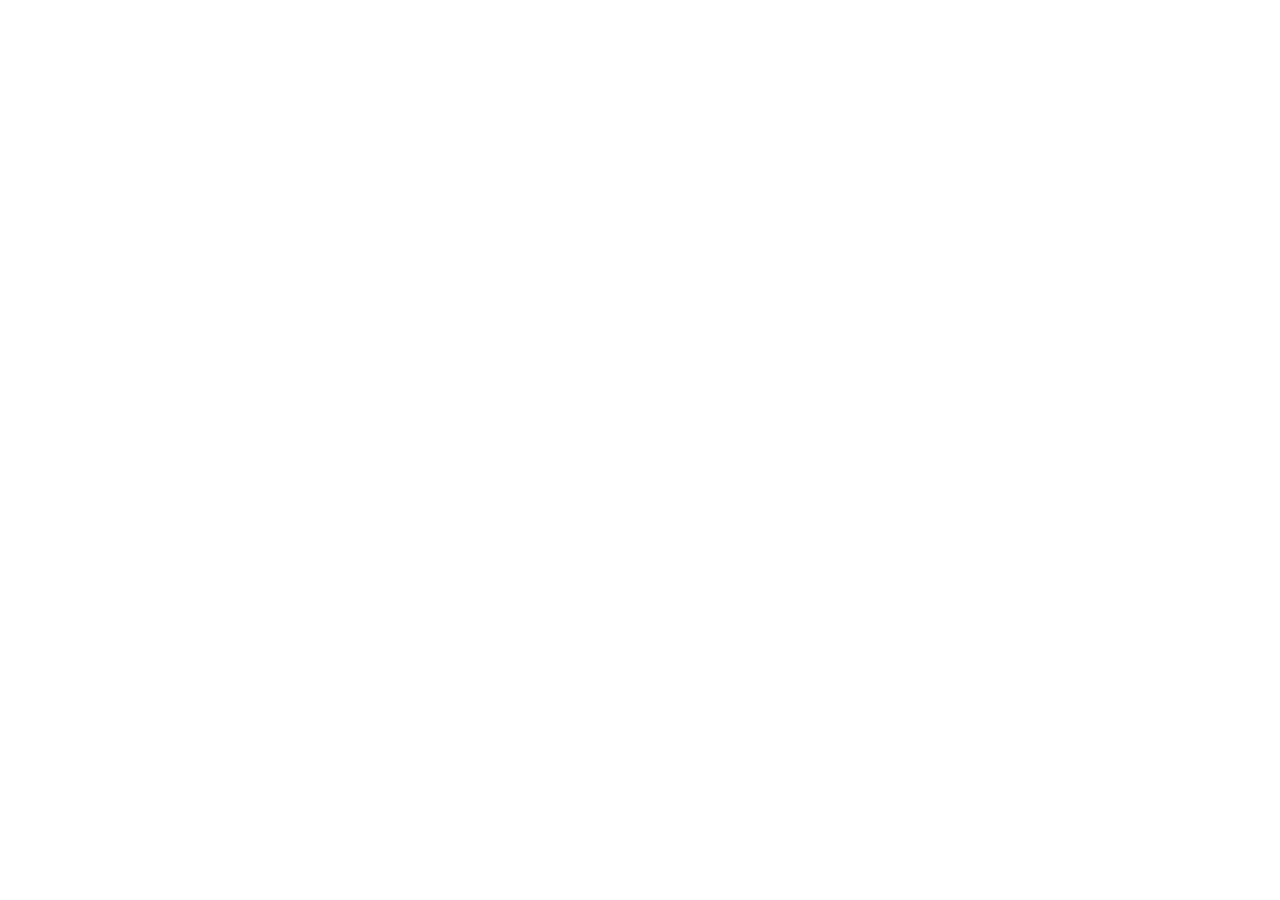
==== .idea/case_3/index.html @ f33adf27 "update project" ====
<!DOCTYPE html>
<html lang="en">
<head>
    <meta charset="UTF-8">

    <meta name="keywords" content="web, html, css, javascript, js, java, python">
    <meta name="description" content="World best web development tutorials">
    <meta name="author" content="IJSE">
    <meta name="viewport" content="width=device-width, initial-scale=1.0">

    <title>case_3</title>

    <link rel="icon" type="image/x-icon" href="../assets/favicon.ico">
    <link rel="stylesheet" href="../assets/lib/normalize.css">
    <link rel="stylesheet" href="style.css">
</head>
<body>

</body>
</html>
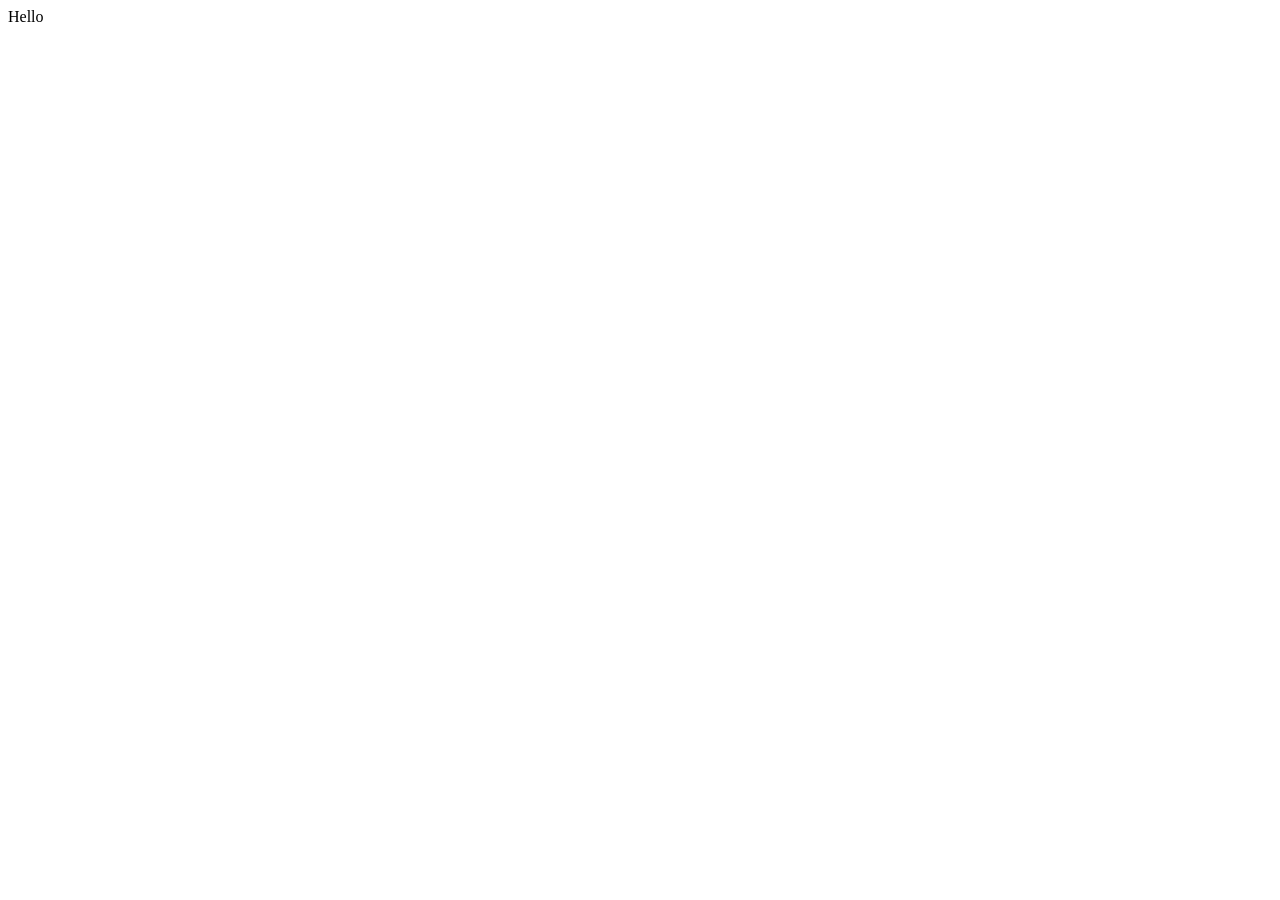
==== commit b2a25033: "lod CSS_EX_03 Portfolio" ====
--- a/.idea/case_3/index.html
+++ b/.idea/case_3/index.html
@@ -16,5 +16,14 @@
 </head>
 <body>
 
+    <div class="brown"></div>
+    <div class="red"></div>
+    <div class="purple">Hello</div>
+
+
+
+
+
+
 </body>
 </html>
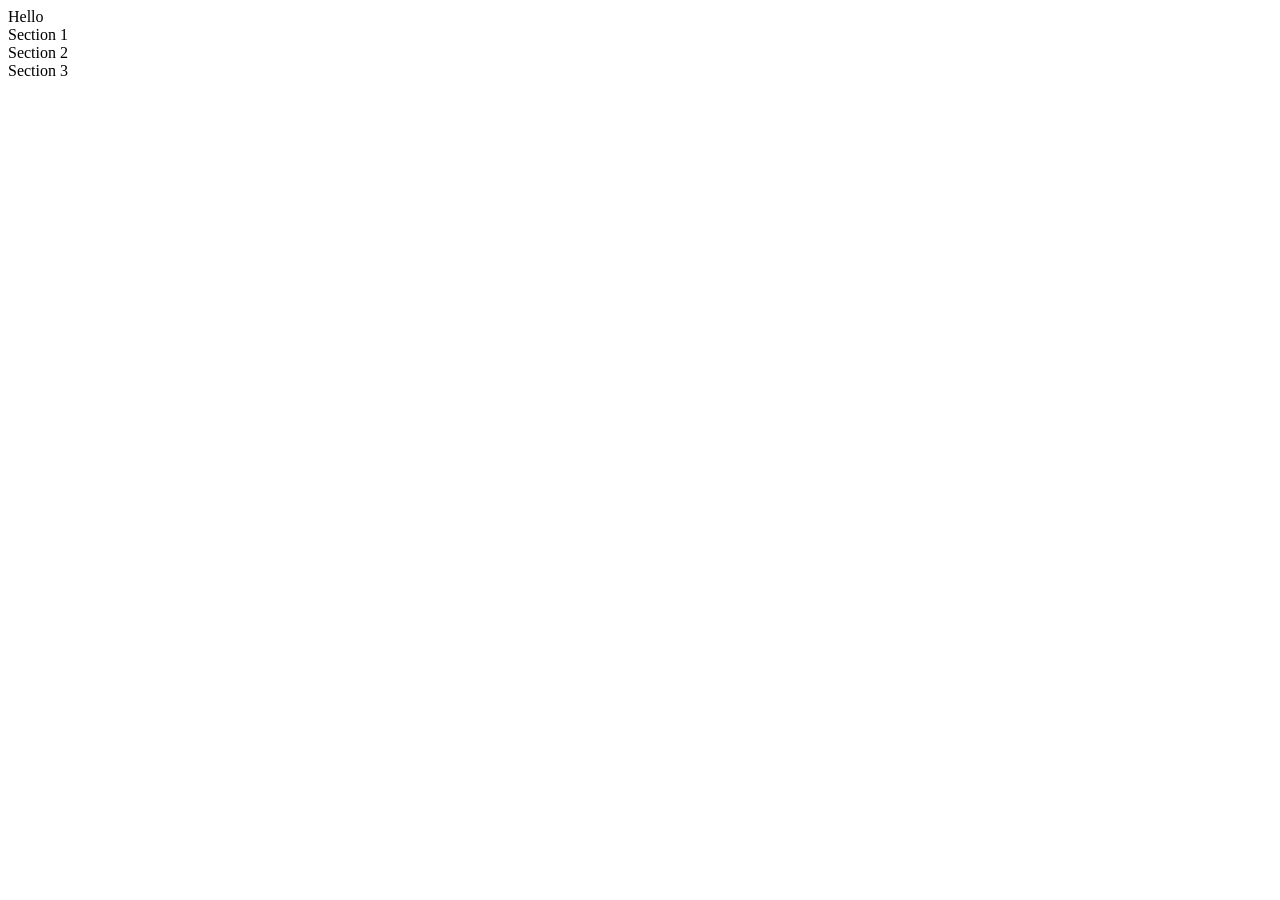
==== commit 70704d10: "lod CSS_EX_03 Portfolio" ====
--- a/.idea/case_3/index.html
+++ b/.idea/case_3/index.html
@@ -20,6 +20,14 @@
     <div class="red"></div>
     <div class="purple">Hello</div>
 
+    <div class="content">
+        <div class="section">Section 1</div>
+        <div class="section">Section 2</div>
+        <div class="section">Section 3</div>
+    </div>
+
+
+
 
 
 
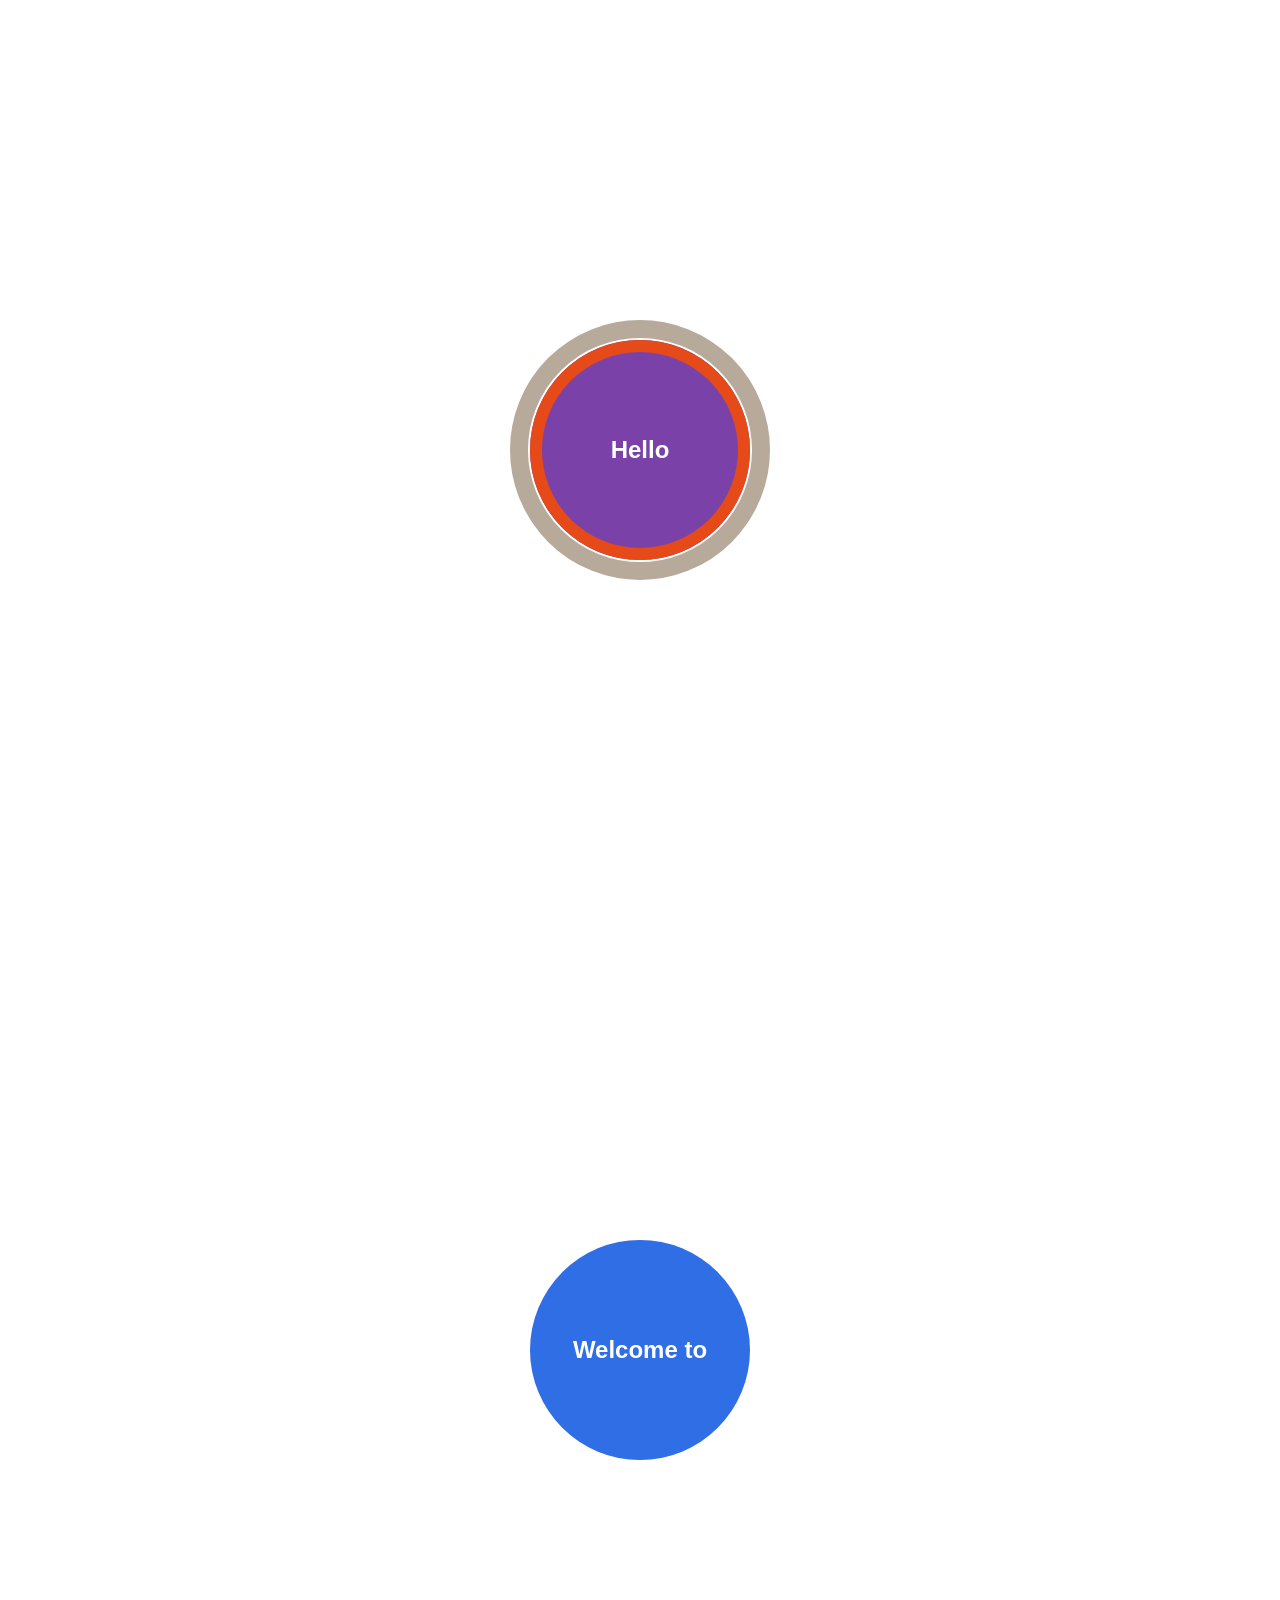
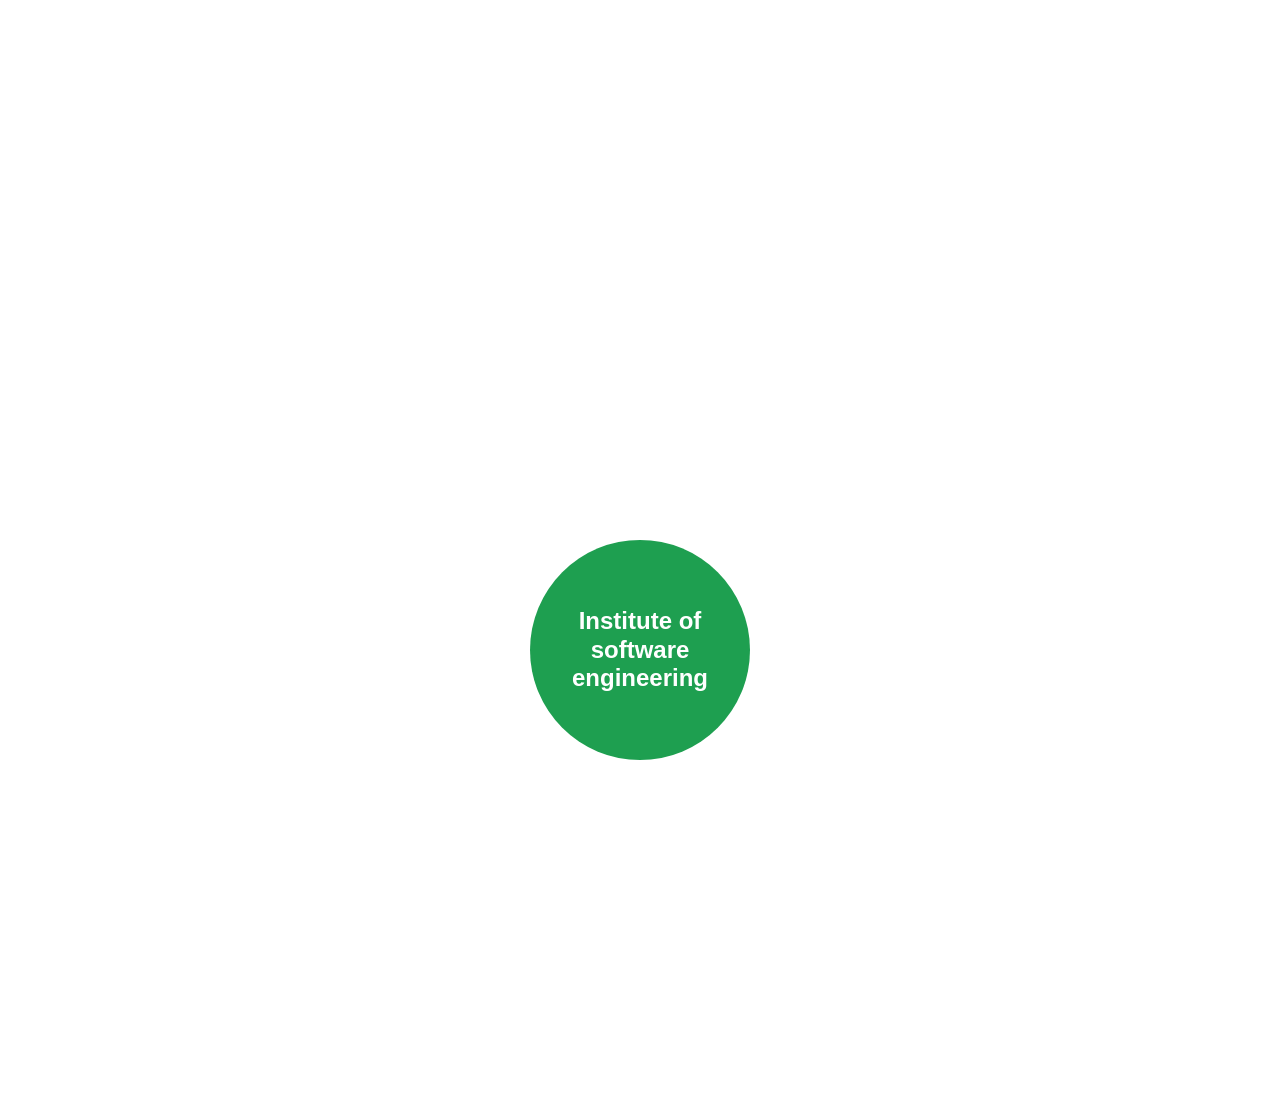
==== commit 520f4fc6: "updlod CSS EX_03" ====
--- a/.idea/case_3/index.html
+++ b/.idea/case_3/index.html
@@ -16,15 +16,21 @@
 </head>
 <body>
 
-    <div class="brown"></div>
-    <div class="red"></div>
-    <div class="purple">Hello</div>
 
-    <div class="content">
-        <div class="section">Section 1</div>
-        <div class="section">Section 2</div>
-        <div class="section">Section 3</div>
-    </div>
+<div class="outer-circle"></div>
+<div class="middle-ring"></div>
+
+<section class="section section1">
+    <div class="scroll-circle">Hello</div>
+</section>
+
+<section class="section section2">
+    <div class="scroll-circle">Welcome to</div>
+</section>
+
+<section class="section section3">
+    <div class="scroll-circle">Institute of software engineering </div>
+</section>
 
 
 
--- a/.idea/case_3/style.css
+++ b/.idea/case_3/style.css
@@ -0,0 +1,71 @@
+* {
+    margin: 0;
+    padding: 0;
+    box-sizing: border-box;
+}
+
+body {
+    font-family: Arial, sans-serif;
+    background: #ffffff;
+}
+
+.outer-circle {
+    position: fixed;
+    top: 50%;
+    left: 50%;
+    width: 260px;
+    height: 260px;
+    transform: translate(-50%, -50%);
+    border-radius: 50%;
+    border: 18px solid #b8aa9b;
+    z-index: 10;
+    pointer-events: none;
+}
+
+.middle-ring {
+    position: fixed;
+    top: 50%;
+    left: 50%;
+    width: 220px;
+    height: 220px;
+    transform: translate(-50%, -50%);
+    border-radius: 50%;
+    border: 12px solid #e64a19;
+    z-index: 11;
+    pointer-events: none;
+}
+
+.section {
+    width: 100%;
+    height: 100vh;
+    display: grid;
+    place-items: center;
+    background: transparent;
+}
+
+.scroll-circle {
+    width: 220px;
+    height: 220px;
+    border-radius: 50%;
+    display: grid;
+    place-items: center;
+    padding: 24px;
+    text-align: center;
+    line-height: 1.2;
+    word-break: break-word;
+    color: #ffffff;
+    font-size: 24px;
+    font-weight: 700;
+}
+
+.section1 .scroll-circle {
+    background: #7a42a8;
+}
+
+.section2 .scroll-circle {
+    background: #2f6ee5;
+}
+
+.section3 .scroll-circle {
+    background: #1e9f50;
+}
